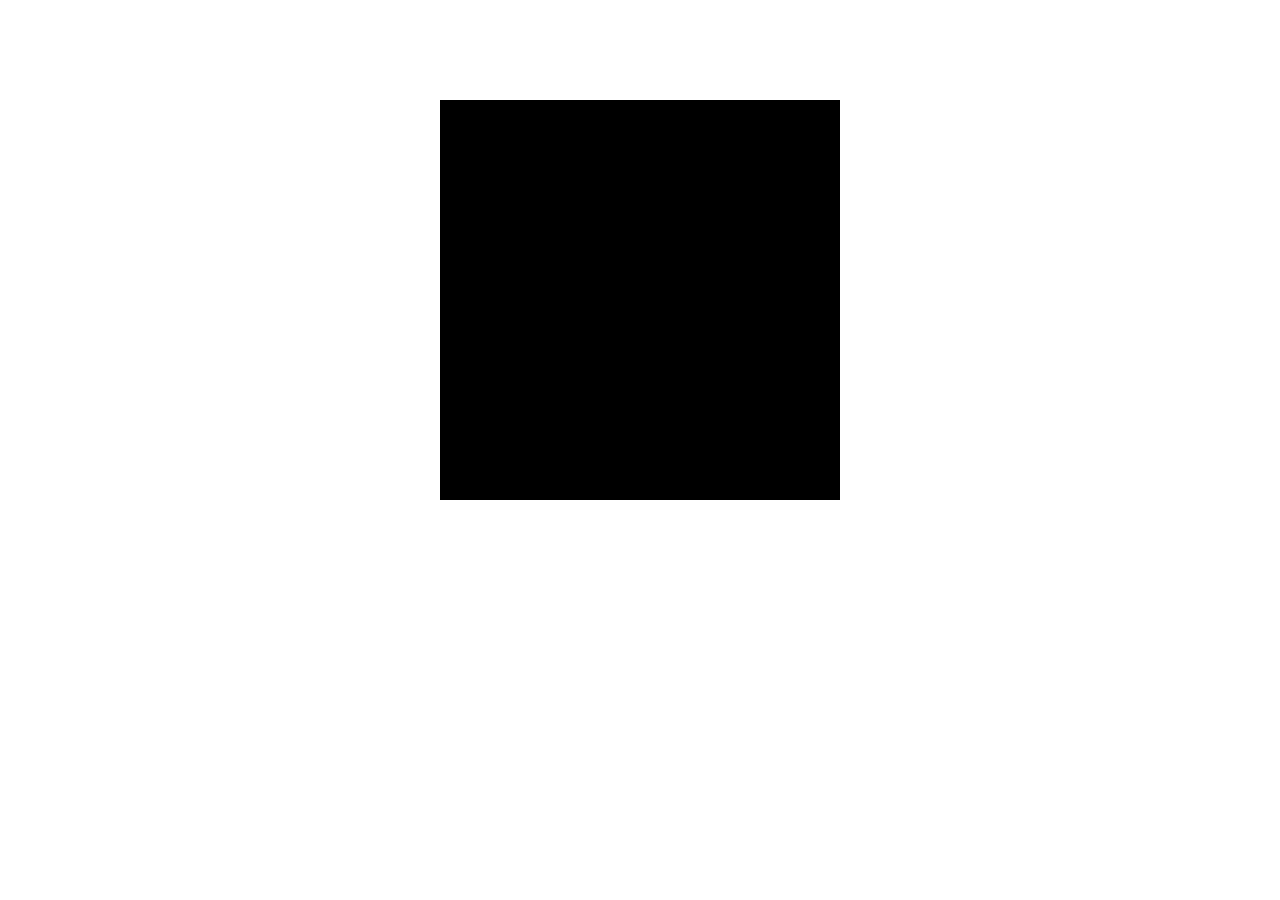
==== git_project/index.html @ 1339602e "my first commit" ====
<!DOCTYPE html>
<html lang="en">
<head>
    <meta charset="UTF-8">
    <meta name="viewport" content="width=device-width, initial-scale=1.0">
    <link rel="stylesheet" href="css/style.css">
    <title>Document</title>
</head>
<body>
    <div class="test_block">fgfdgdfgdf6666666666fgbfdgdfgfd66666666666</div>
</body>
</html>
---- git_project/css/style.css ----
div {
    display: block;
    width: 400px;
    height: 400px;
    background-color: #000000;
    margin: 0 auto;
    margin-top: 100px;
}
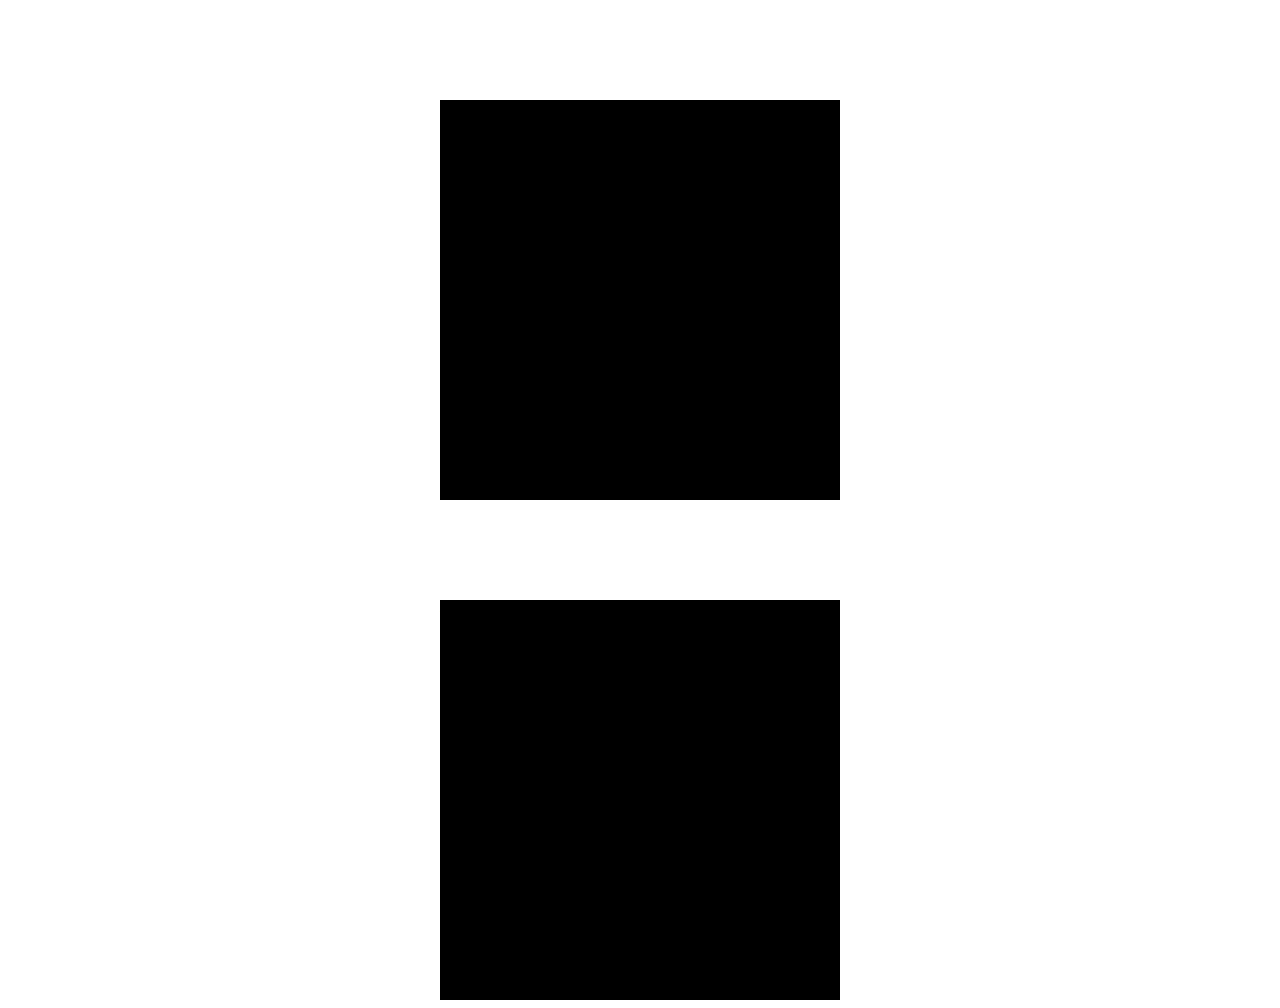
==== commit af10469c: "added a new block" ====
--- a/git_project/index.html
+++ b/git_project/index.html
@@ -8,5 +8,6 @@
 </head>
 <body>
     <div class="test_block">fgfdgdfgdf6666666666fgbfdgdfgfd66666666666</div>
+    <div class="second_block">ahfibifh</div>
 </body>
 </html>--- a/git_project/css/style.css
+++ b/git_project/css/style.css
@@ -5,4 +5,12 @@
     background-color: #000000;
     margin: 0 auto;
     margin-top: 100px;
-} +} 
+.second_block {
+    display: block;
+    width: 400px;
+    height: 400px;
+    background-color: #000000;
+    margin: 0 auto;
+    margin-top: 100px;
+}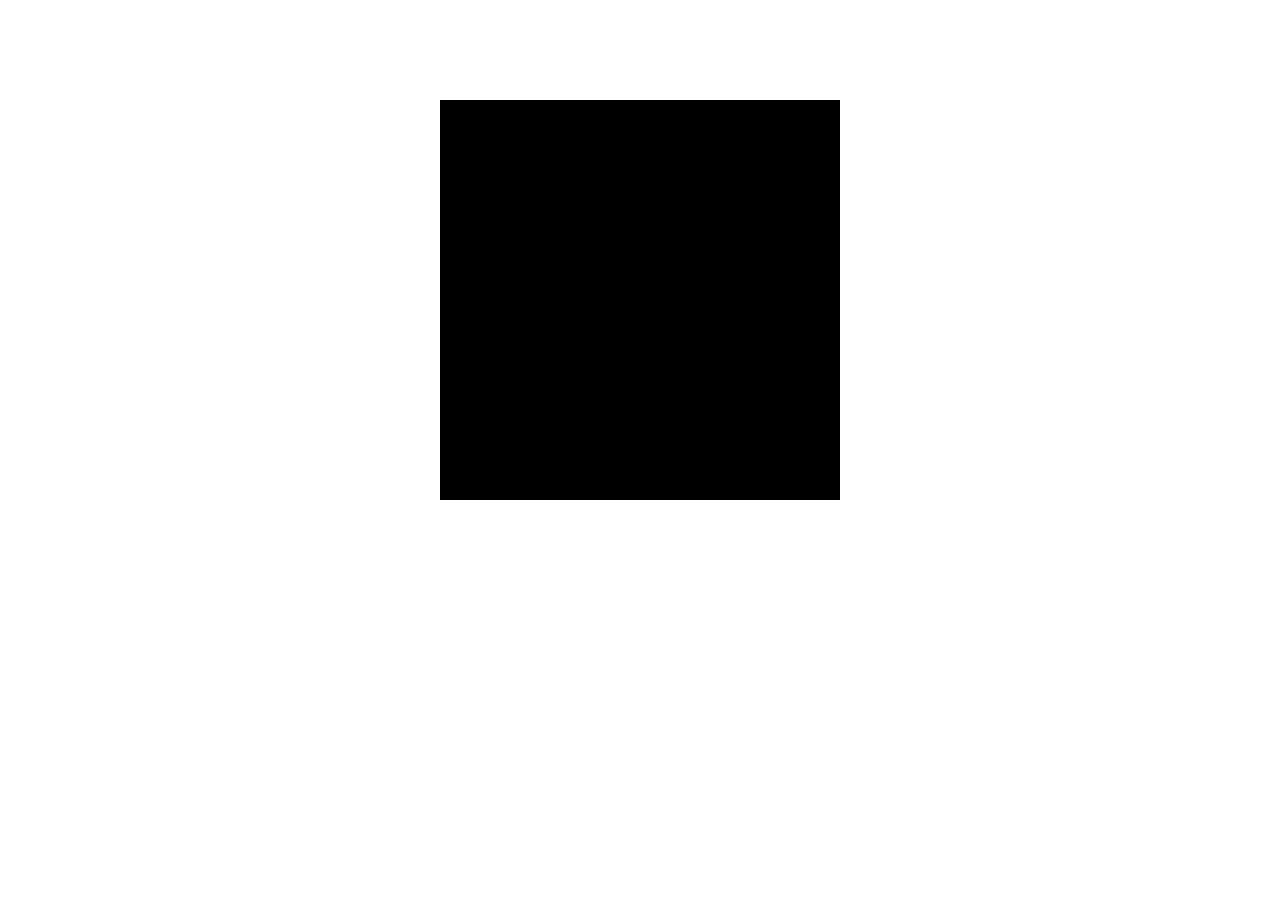
==== commit 3bfaaaed: "Update index.html" ====
--- a/git_project/index.html
+++ b/git_project/index.html
@@ -7,7 +7,6 @@
     <title>Document</title>
 </head>
 <body>
-    <div class="test_block">fgfdgdfgdf6666666666fgbfdgdfgfd66666666666</div>
     <div class="second_block">ahfibifh</div>
 </body>
-</html>+</html>
--- a/git_project/css/style.css
+++ b/git_project/css/style.css
@@ -7,10 +7,6 @@
     margin-top: 100px;
 } 
 .second_block {
-    display: block;
-    width: 400px;
-    height: 400px;
-    background-color: #000000;
     margin: 0 auto;
     margin-top: 100px;
 }